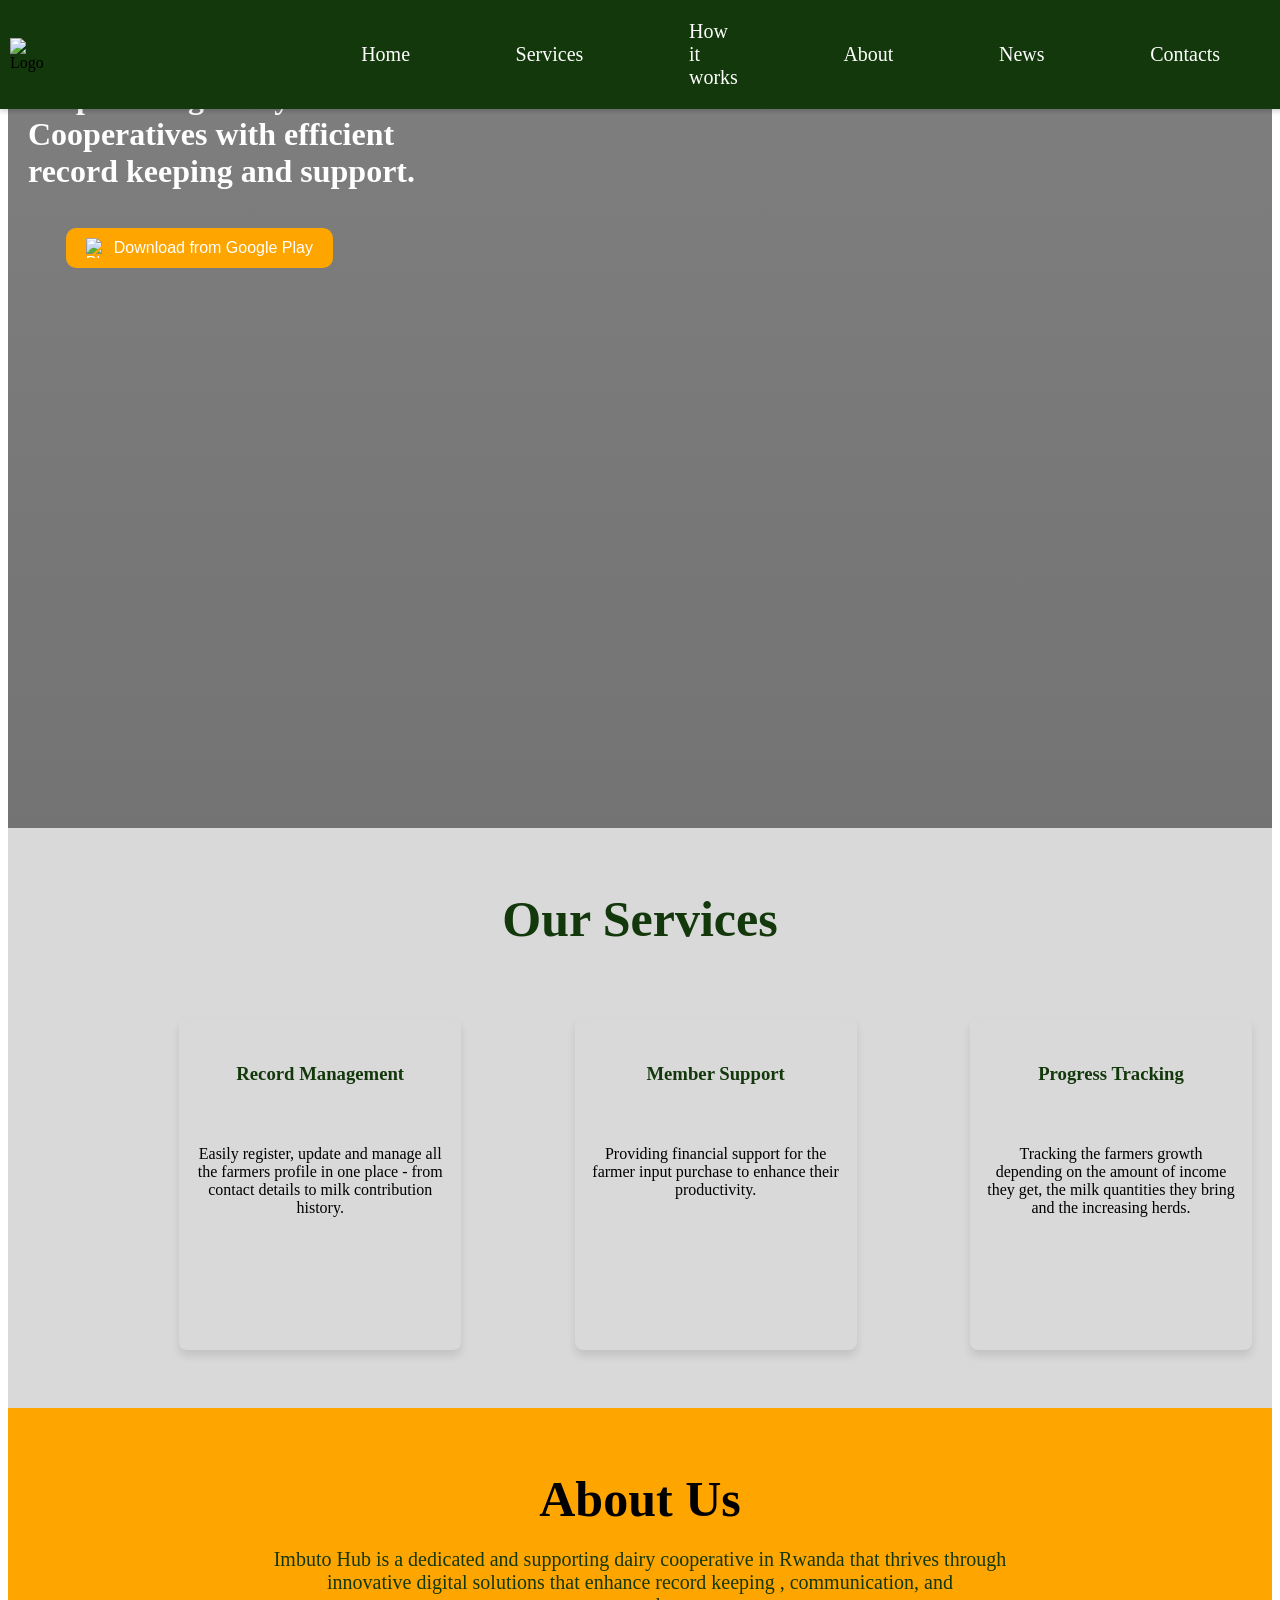
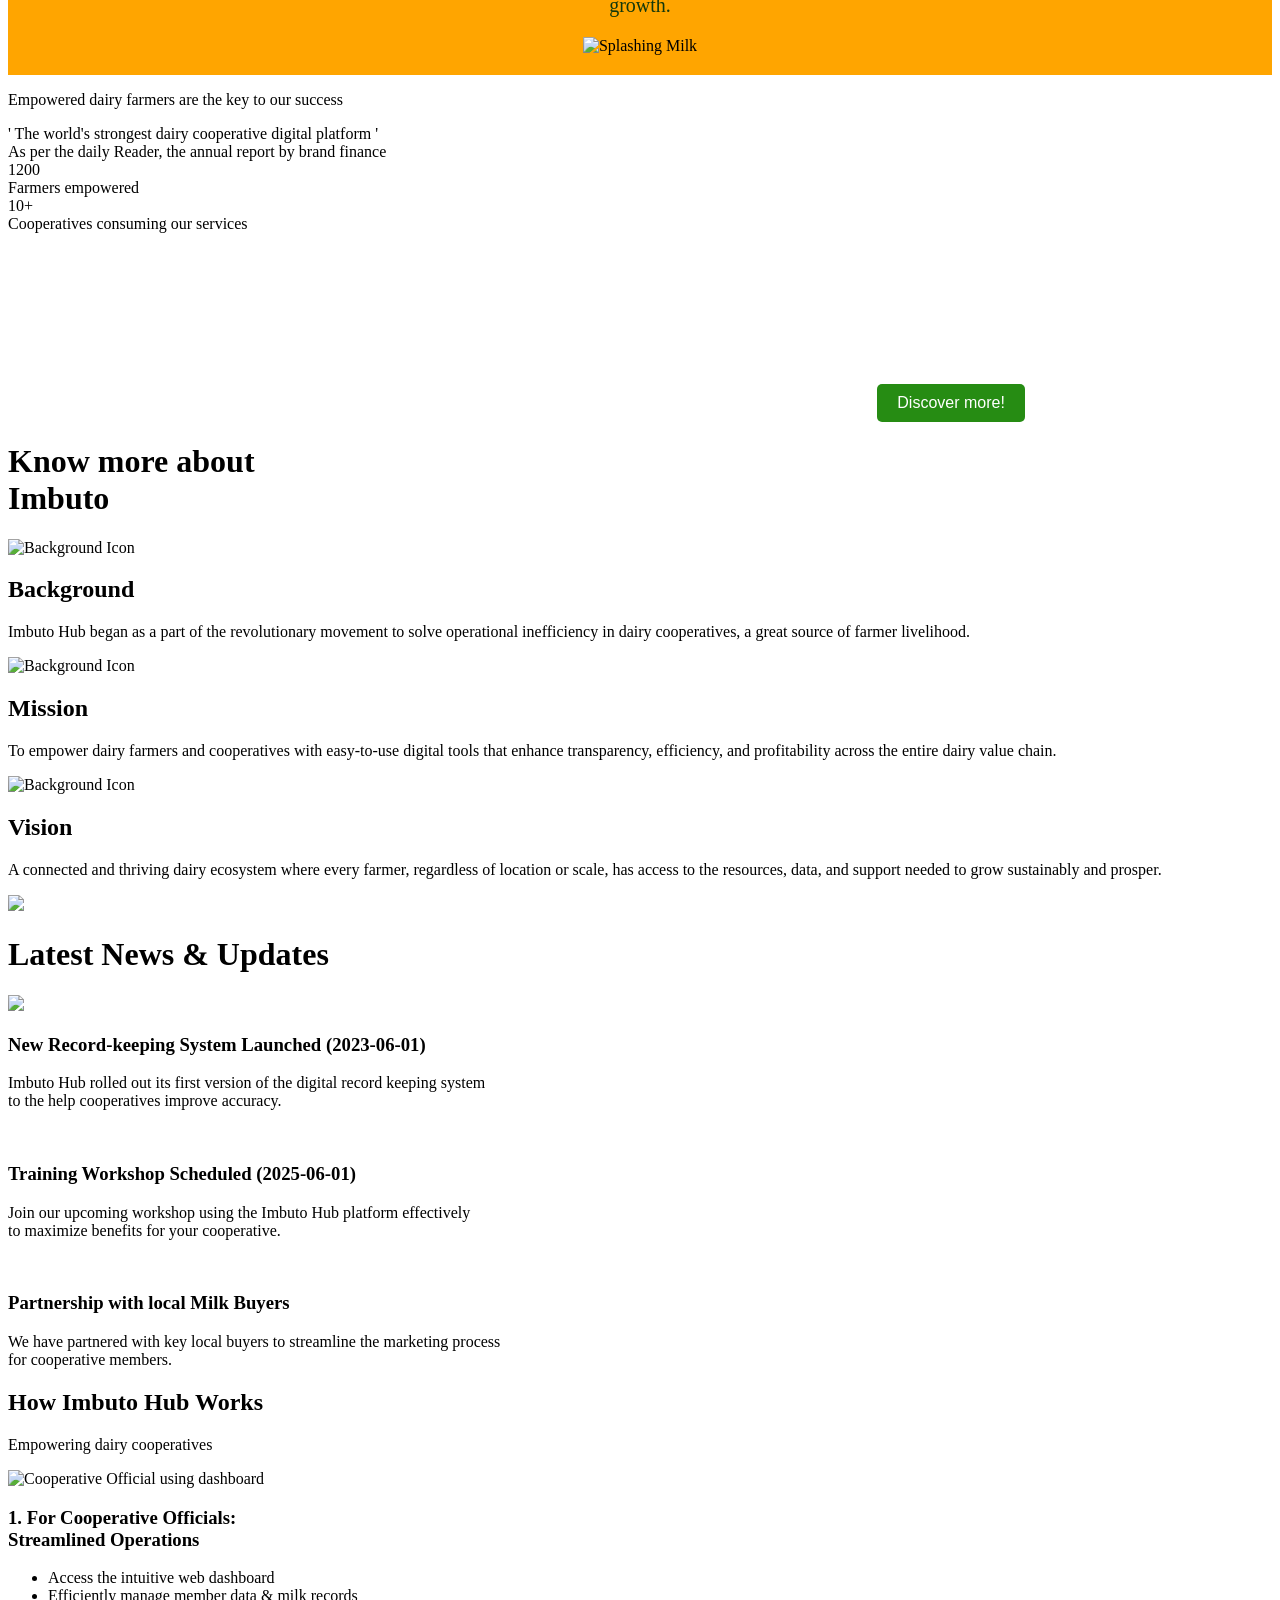
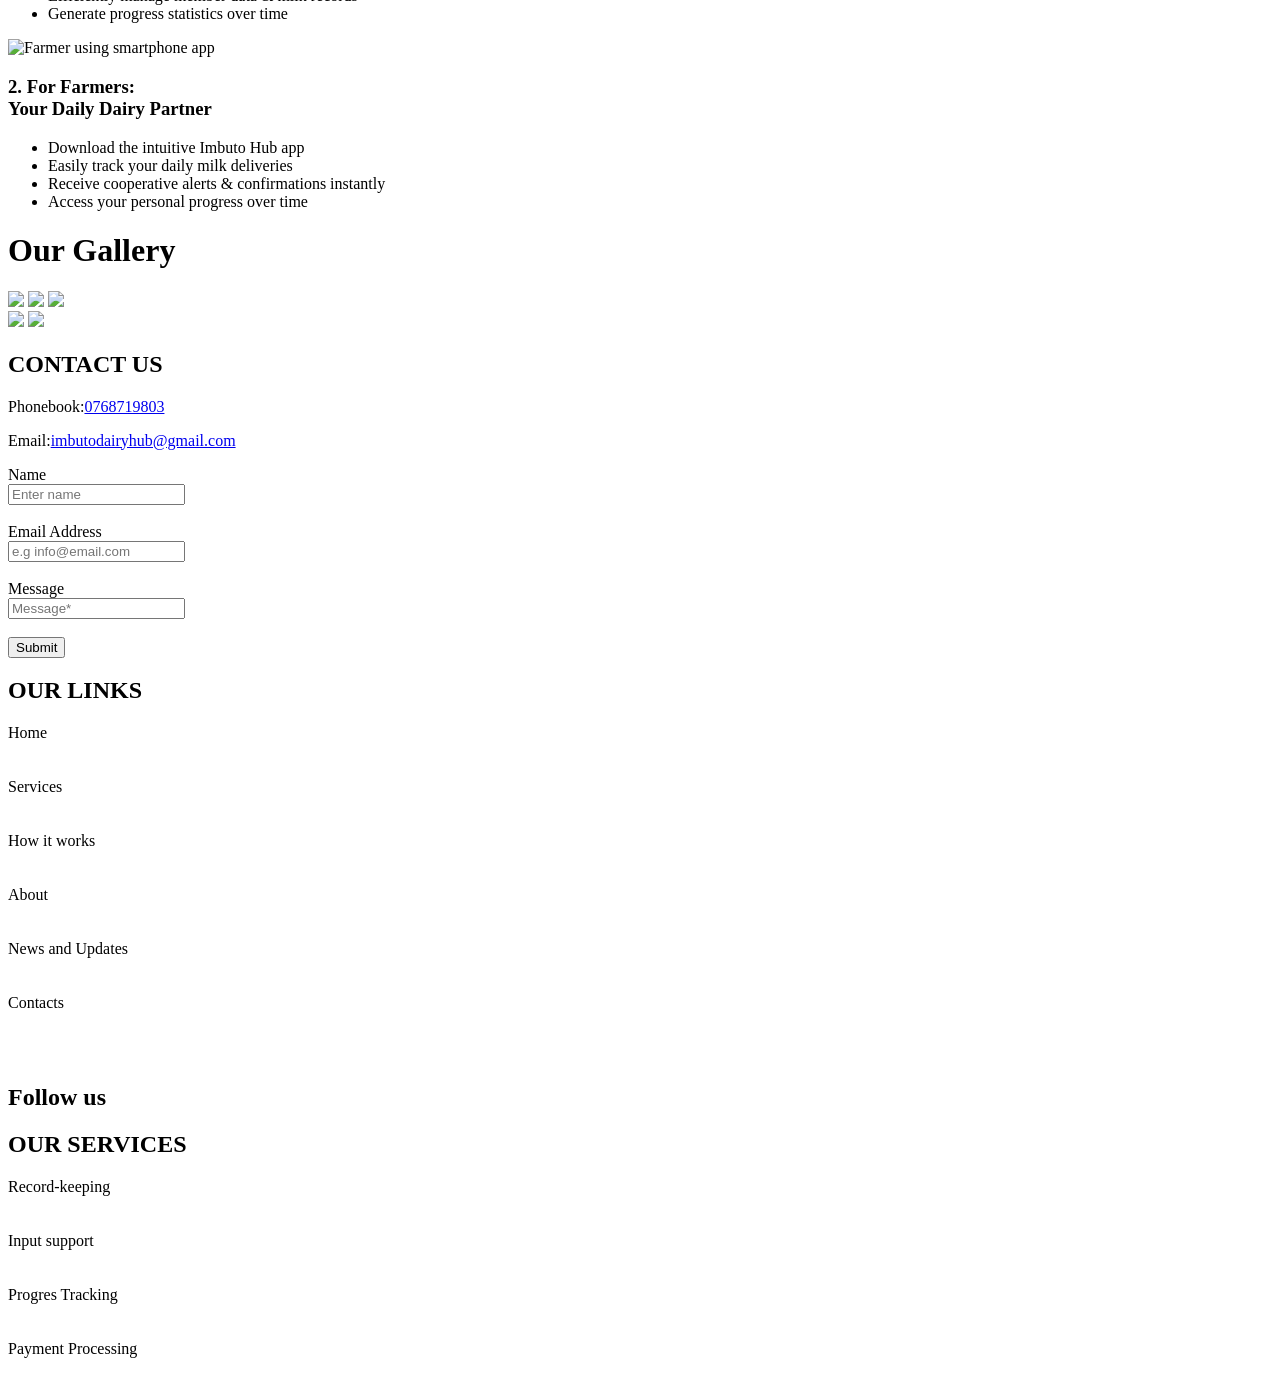
==== index.html @ 7a50d567 "created html file" ====
<!DOCTYPE html>
<html lang="en">
<head>
    <meta charset="UTF-8">
    <meta name="viewport" content="width=device-width, initial-scale=1.0">
    <title>Document</title>
</head>
<body>
    
    <div class="navigation-bar">
        <a href="" id="home">Home</a>
        <a href="#cooperative-service" id="home">Services</a>
        <a href="#our-work" id="home">How it works</a>
        <a href="#about-us" id="home">About</a>
        <a href="#heading1" id="home">News</a>
        <a href="#contact" id="home">Contacts</a>

    </div>
    <div class="homepage">
        <h1 >Empowering Dairy <br>Cooperatives with efficient <br>record keeping and support.</h1>
        <a href="https://play.google.com/store/games?hl=en"><button id="play-store">Download from Google
                Play</button></a>
    </div>

    <div class="first_image"></div>
    <div class="imbuto-services" id="cooperative-service">
        <h2>Our Services</h2>
        <div class="specific-services">
            <h3>Record Management</h3>
            <p>Easily register, update and manage all the farmers profile in one place - from contact details to milk
                contribution history.</p>
        </div>

        <div class="specific-services">
            <h3>Member Support</h3>
            <p>Providing financial support for the farmer input purchase to enhance their productivity.</p>
        </div>

        <div class="specific-services">
            <h3>Progress Tracking</h3>
            <p>Tracking the farmers growth depending on the amount of income they get, the milk quantities they bring
                and the increasing herds.</p>
        </div>
    </div>


    <div class="about-imbuto" id="about-us">
        <h2>About Us</h2>
        <p>Imbuto Hub is a dedicated and supporting dairy cooperative in Rwanda that thrives through <br>
            innovative digital solutions that enhance record keeping , communication, and <br>
            growth.
        </p>
    </div>
    <div id="statistics">
        <p>Empowered dairy farmers are the key to our success</p>
        <div class="statistics-container">
            <div class="statistic-item">' The world's strongest
                dairy cooperative digital platform '<br>
                As per the daily Reader, the annual report by brand finance
            </div>
            <div class="statistic-item">1200<br>
                Farmers empowered
            </div>
            <div class="statistic-item">10+<br>Cooperatives consuming our services
            </div>
        </div>
        <button>Discover more!</button>

    </div>


    <div class="know_imbuto">
        <div class="container">
            <div class="header">
                <div class="diamonds">
                    <div class="diamond green"></div>
                    <div class="diamond green"></div>
                    <div class="diamond green"></div>
                    <div class="diamond green"></div>
                </div>
                <h1>Know more about<br><span>Imbuto</span></h1>
                <div class="diamonds">
                    <div class="diamond green"></div>
                    <div class="diamond green"></div>
                    <div class="diamond green"></div>
                    <div class="diamond green"></div>
                </div>
            </div>
            <div class="information">
                <div class="info-section">
                    <div class="info-block">
                        <img src="https://img.icons8.com/ios-filled/50/000000/goal.png" alt="Background Icon">
                        <div>
                            <h2>Background</h2>
                            <p>Imbuto Hub began as a part of the revolutionary movement to solve operational
                                inefficiency in dairy cooperatives, a great source of farmer livelihood.</p>
                        </div>
                    </div>

                    <div class="info-block">
                        <img src="https://img.icons8.com/ios-filled/50/000000/goal.png" alt="Background Icon">
                        <div>
                            <h2>Mission</h2>
                            <p>To empower dairy farmers and cooperatives with easy-to-use digital tools that enhance
                                transparency, efficiency, and profitability across the entire dairy value chain.</p>
                        </div>
                    </div>

                    <div class="info-block">
                        <img src="https://img.icons8.com/ios-filled/50/000000/goal.png" alt="Background Icon">
                        <div>
                            <h2>Vision</h2>
                            <p>A connected and thriving dairy ecosystem where every farmer, regardless of location or
                                scale, has access to the resources, data, and support needed to grow sustainably and
                                prosper.</p>
                        </div>
                    </div>
                </div>

                <div class="image-section">
                    <img src="image/cow (1).jpg">
                </div>
            </div>
        </div>
        <h1 id="heading1">Latest News & Updates</h1>
        <div class="record">
            <div class="image">
                <img src="image/cow2.jpg">
            </div>
            <div class="updates">
                <h3 id="heading3">New Record-keeping System Launched (2023-06-01)</h3>
                <p>Imbuto Hub rolled out its first version of the digital record keeping
                    system<br>
                    to the help cooperatives improve accuracy.
                </p>
                <br>
                <h3 id="heading3">Training Workshop Scheduled (2025-06-01)</h3>
                <p>Join our upcoming workshop using the Imbuto Hub platform effectively <br>to
                    maximize benefits for your cooperative.
                </p>
                <br>
                <h3 id="heading3">Partnership with local Milk Buyers</h3>
                <p>We have partnered with key local buyers to streamline the marketing process <br>for cooperative
                    members.
                </p>
            </div>
        </div>
    </div>










    <div class="how-it-works-container" id="our-work">
        <section class="how-it-works-section">
            <div class="container">
                <h2 class="section-title">
                    How Imbuto Hub Works
                </h2>
                <p class="section-subtitle">Empowering dairy cooperatives </p>
                <div id="officials-block" class="feature-block">
                    <div class="feature-image">
                        <img src="image/download (1).png" alt="Cooperative Official using dashboard">
                    </div>
                    <div class="feature-content">
                        <h3>1. For Cooperative Officials: <br>Streamlined Operations</h3>
                        <ul>
                            <li class="animated-item">Access the intuitive web dashboard</li>
                            <li class="animated-item">Efficiently manage member data & milk records</li>
                            <li class="animated-item">Generate progress statistics over time</li>
                        </ul>
                    </div>
                </div>
                <div id="farmers-block" class="feature-block reverse">
                    <div class="feature-image">
                        <img src="image/farmer (1).png" alt="Farmer using smartphone app">
                    </div>
                    <div class="feature-content">
                        <h3>2. For Farmers: <br>Your Daily Dairy Partner</h3>
                        <ul>
                            <li class="animated-item">Download the intuitive Imbuto Hub app</li>
                            <li class="animated-item">Easily track your daily milk deliveries</li>
                            <li class="animated-item">Receive cooperative alerts & confirmations instantly</li>
                            <li class="animated-item">Access your personal progress over time</li>
                        </ul>
                    </div>
                </div>
            </div>
        </section>
    </div>



    <script>
        document.addEventListener('DOMContentLoaded', () => {
            const featureBlocks = document.querySelectorAll('.feature-block');
            const observer = new IntersectionObserver((entries) => {
                entries.forEach(entry => {
                    if (entry.isIntersecting) {
                        entry.target.classList.add('is-visible');
                        const listItems = entry.target.querySelectorAll('.animated-item');
                        listItems.forEach((item, index) => {
                            item.style.transitionDelay = `${index * 0.15}s`;
                            item.classList.add('item-visible');
                        });
                        observer.unobserve(entry.target);
                    }
                });
            }, {
                threshold: 0.3
            });
            featureBlocks.forEach(block => {
                observer.observe(block);
            });
        });
    </script>




    <div class="container">
        <h1 id="gallery-heading"> Our Gallery</h1>
        <div class="first-image">
            <img src="image/coe-house.jpg">
            <img src="image/farmer-cow.jpg">

            <img src="image/container.jpg">

        </div>
        <div class="second-image">
            <img src="image/cows.jpg">
            <img src="image/cow-little.jpg">
        </div>
    </div>
    <footer class="footer" >
    <div class="ally">
        <div class="contactus" id="contact">
            <h2>CONTACT US</h2>
            <span id="phone">
                <p>Phonebook:<a href="tel:0768719803">0768719803</a></p>

               <p>Email:<a href="mailto: imbutodairyhub@gmail.com">imbutodairyhub@gmail.com</a></p>
            </span>

            <form class="form">
                <label for="name">Name</label><br>
                <input id="name" type="text" placeholder="Enter name "><br><br>
                 <label for="email">Email Address</label><br>
                <input id="email" type="email" placeholder="e.g info@email.com"><br><br>
                 <label for="message">Message</label><br>
                <input id="message" type="text" placeholder="Message*" ><br><br>
                <div class="submit-button">
                    <button type="button">Submit</button>
                </div>
            </form>
        </div>
        <div class="my-links">
            <h2>OUR LINKS</h2>
            <p>Home<br><br><br>
            Services<br><br><br>
            How it works <br><br><br>
            About<br><br><br>
            News and Updates<br><br><br>
            Contacts
        </p><br><br>
        <h2>Follow us</h2>
        <div class="socialicons">
            
            <a href="#" class="social-icon facebook" aria-label="Facebook"><i class="fab fa-facebook-f"></i></a>
            <a href="#" class="social-icon instagram" aria-label="Instagram"><i class="fab fa-instagram"></i></a>
            <a href="#" class="social-icon youtube" aria-label="YouTube"><i class="fab fa-youtube"></i></a>
        
        </div>
        </div>
        <div class="services">
            <h2>OUR SERVICES</h2>
            <p>Record-keeping<br><br><br>
               Input support<br><br><br>
               Progres Tracking<br><br><br>
               Payment Processing</p>
        </div>
    </div>
    <!-- <div class="bottom">
        <p>Copyright @ 2025 All Rights Reserversed</p>
        <img>
        <p>Privacy and Cookie Policy | <a href="https://www.safaricom.co.ke/media-center-landing/terms-and-conditions/terms-and-conditions-for-customer-dtb-digifarm-loan">Terms and Service</a></p>
    </div> -->
</footer>

    <script src="index.js"></script>
</body>
</html>
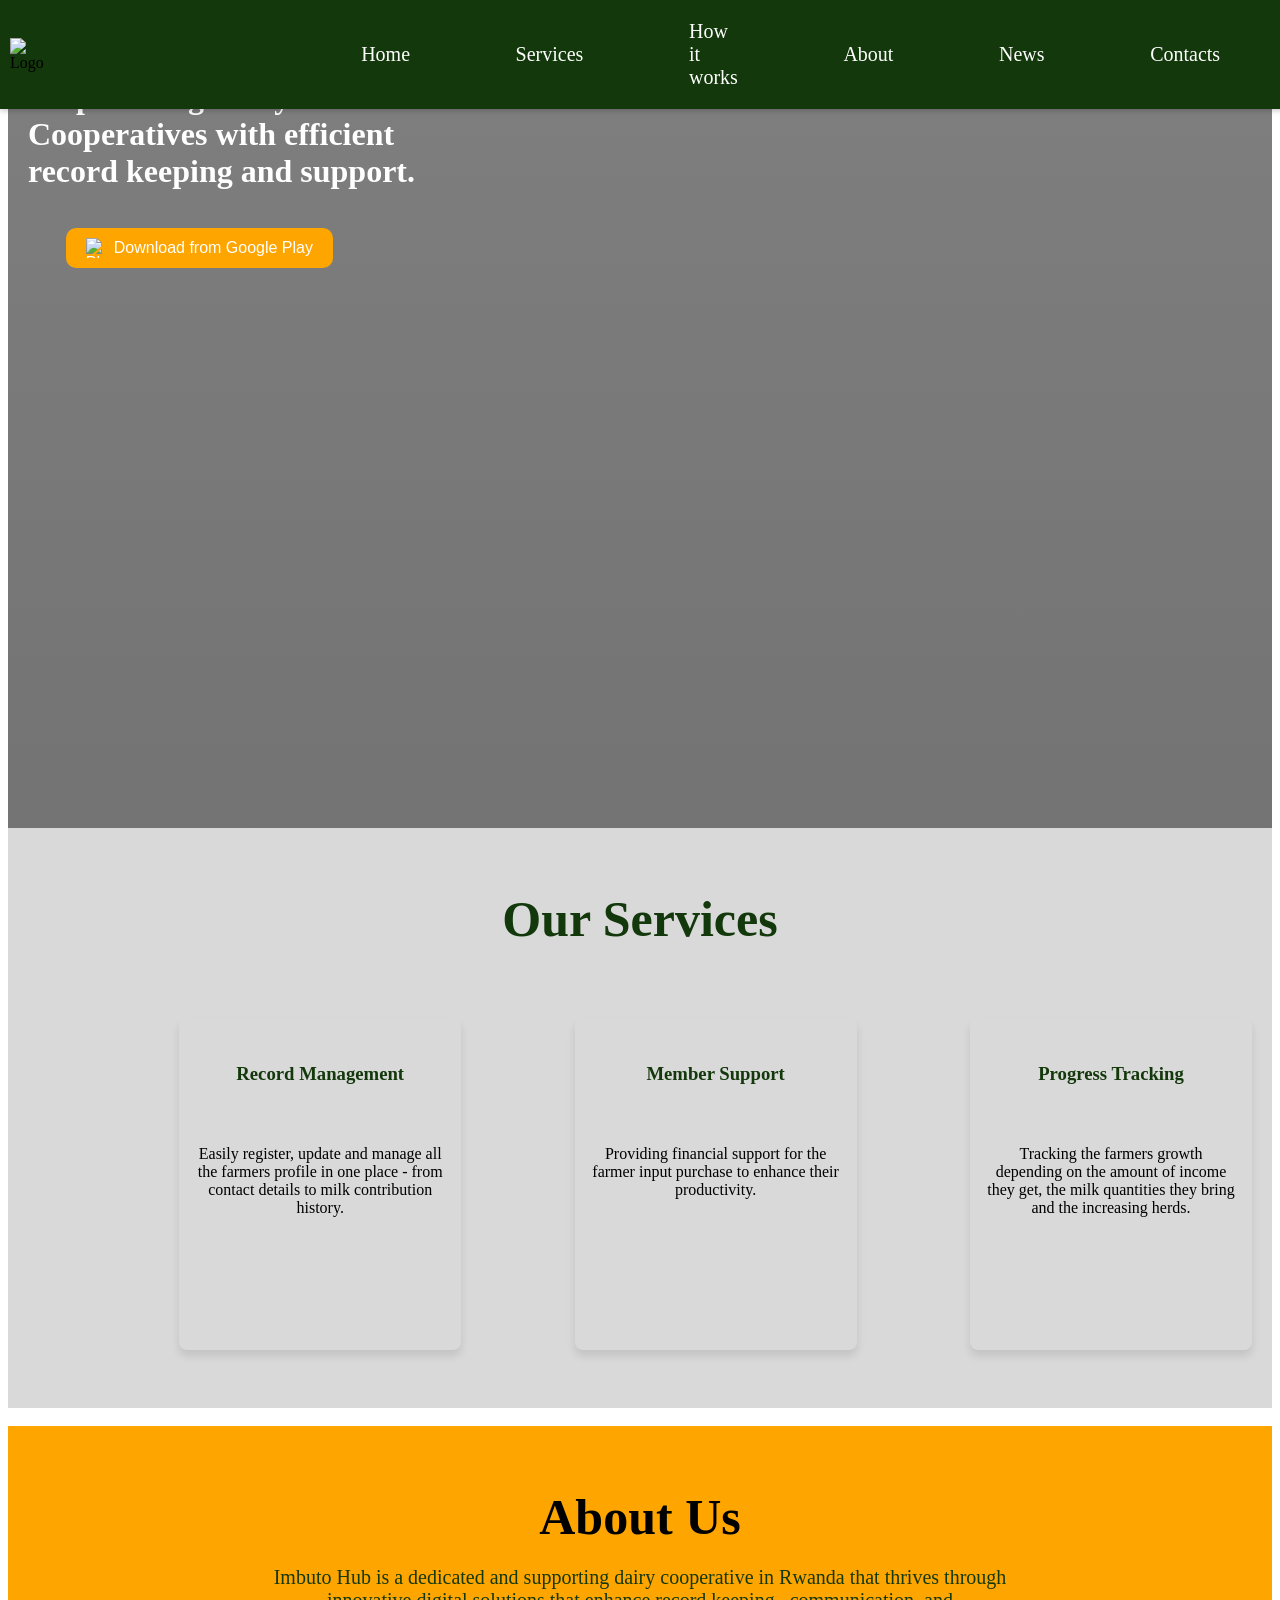
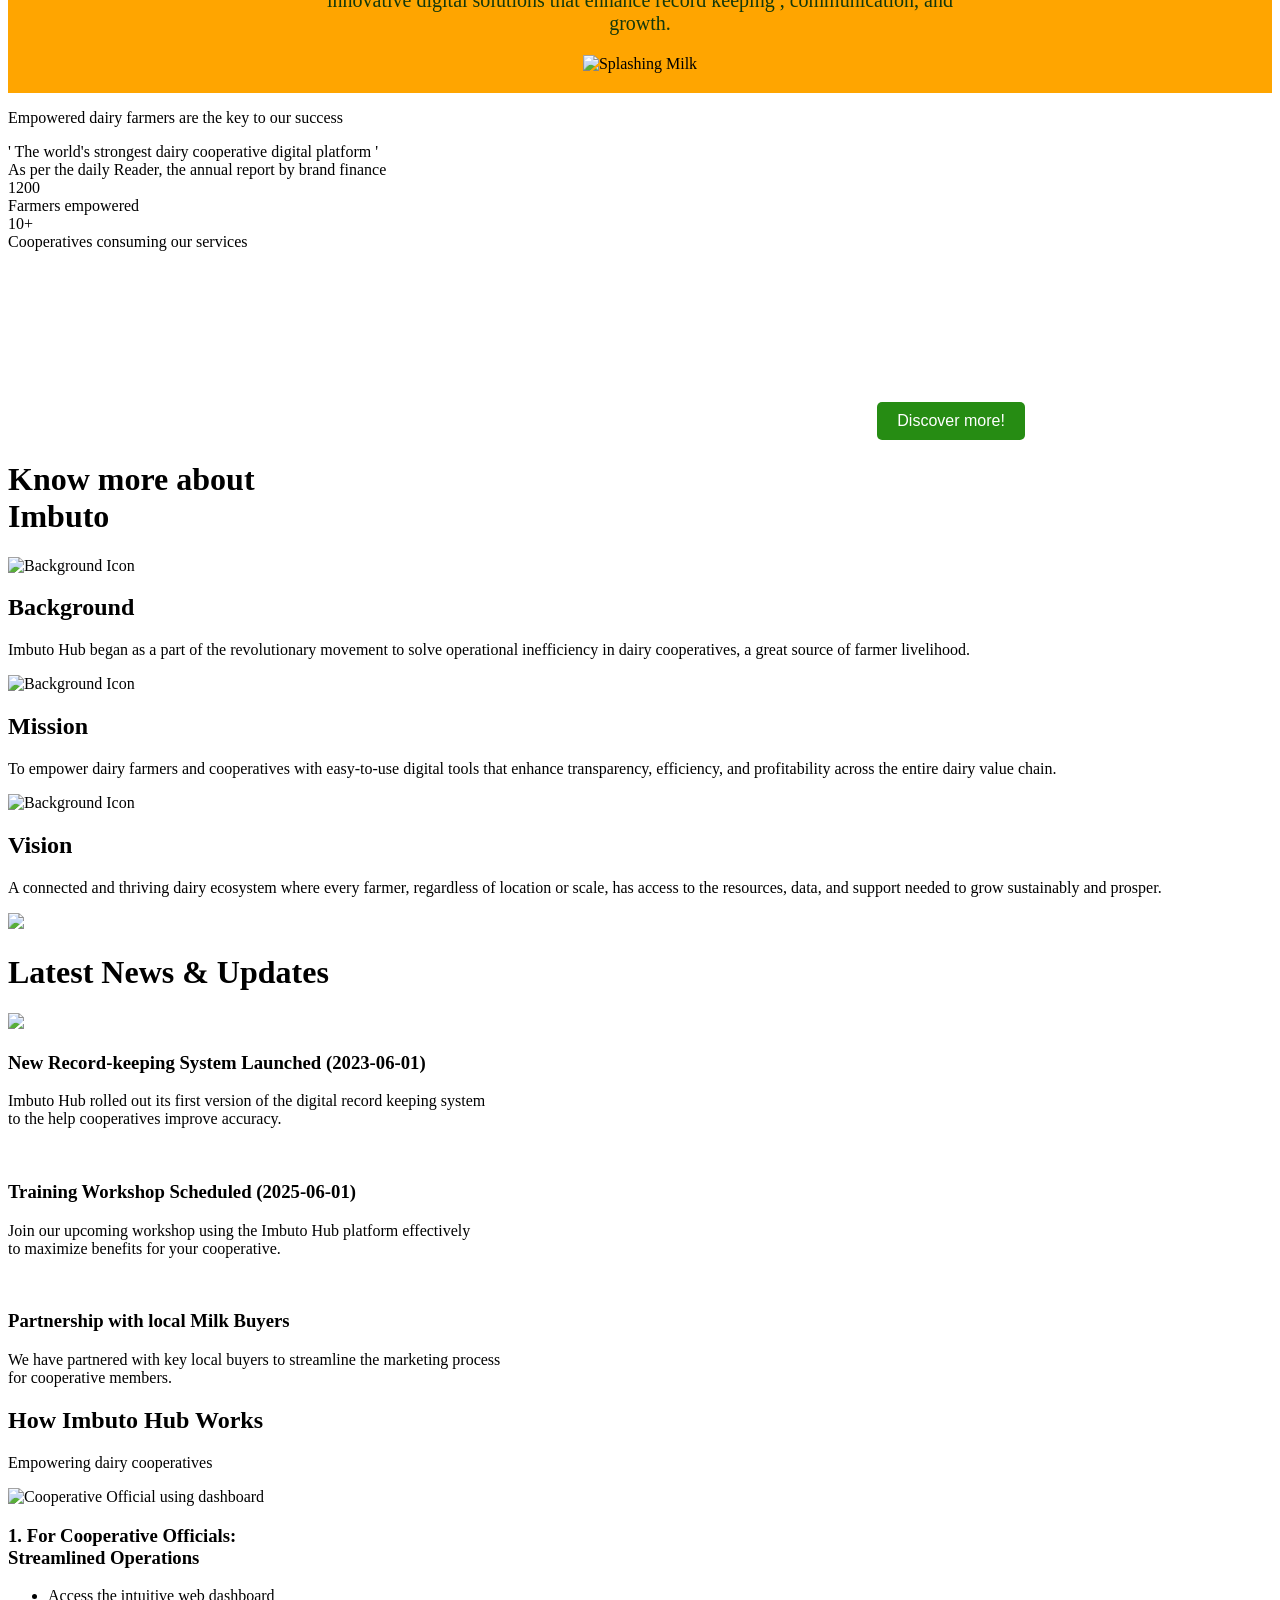
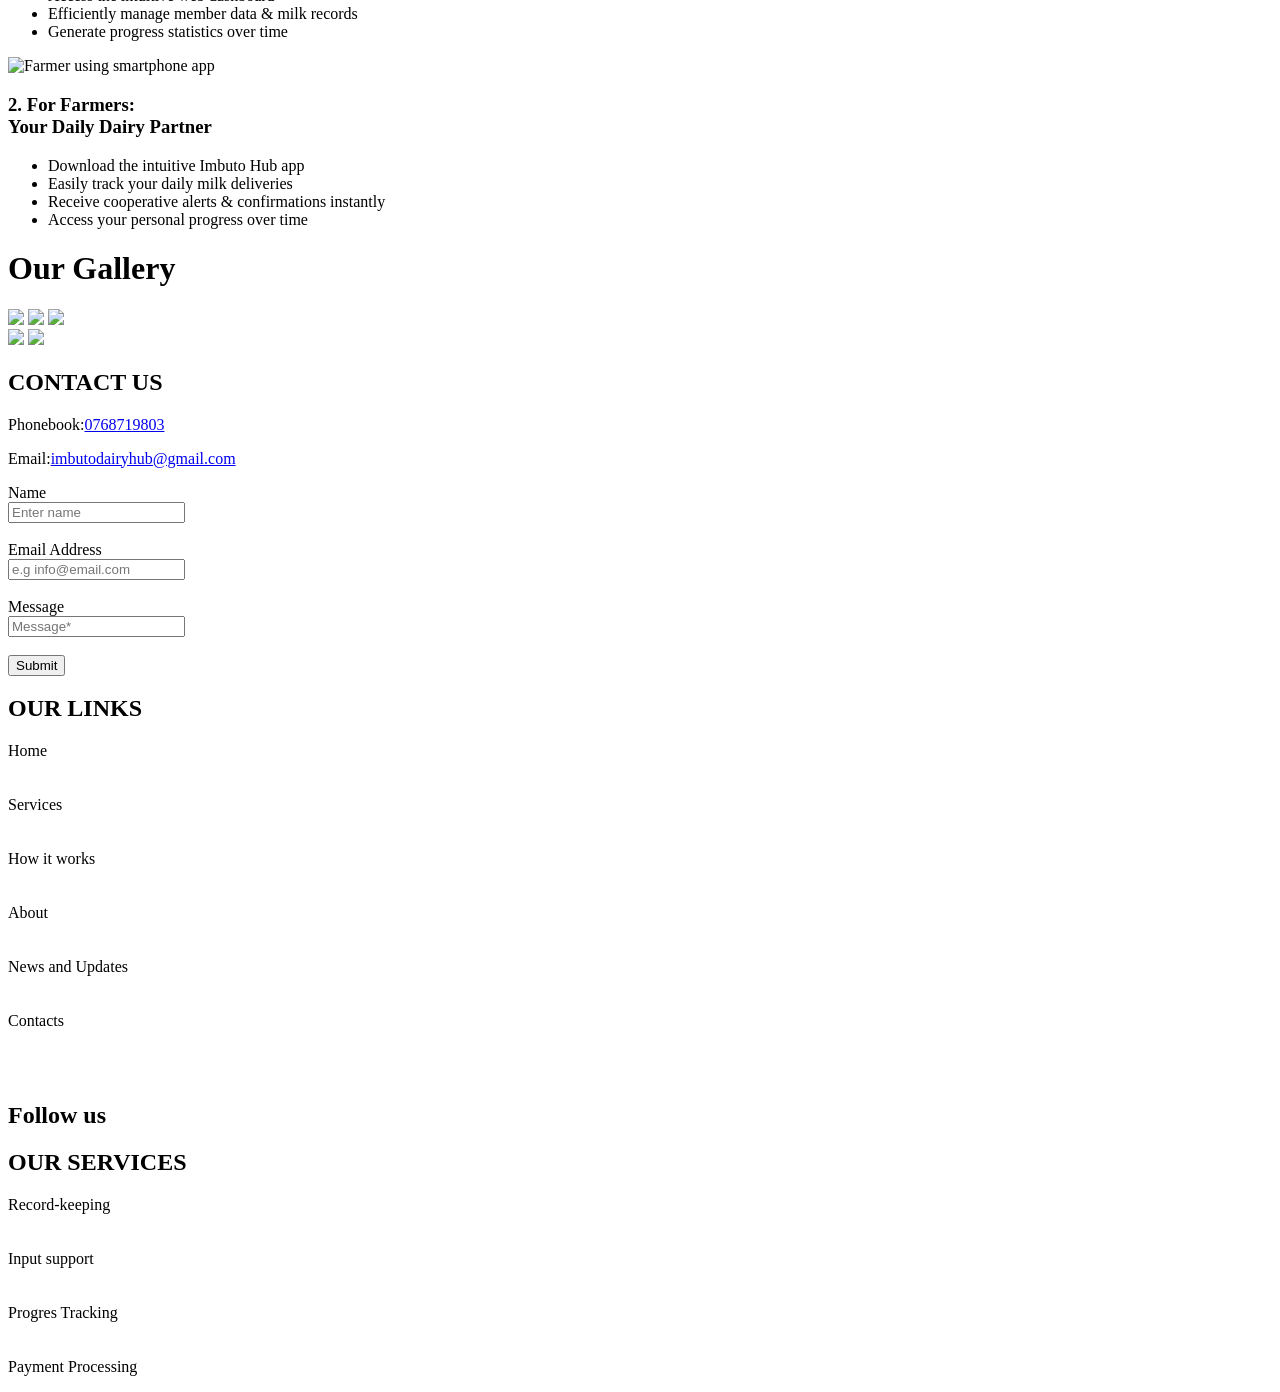
==== commit 25640739: "created html file" ====
--- a/index.html
+++ b/index.html
@@ -42,6 +42,7 @@
                 and the increasing herds.</p>
         </div>
     </div>
+    <br>
 
 
     <div class="about-imbuto" id="about-us">
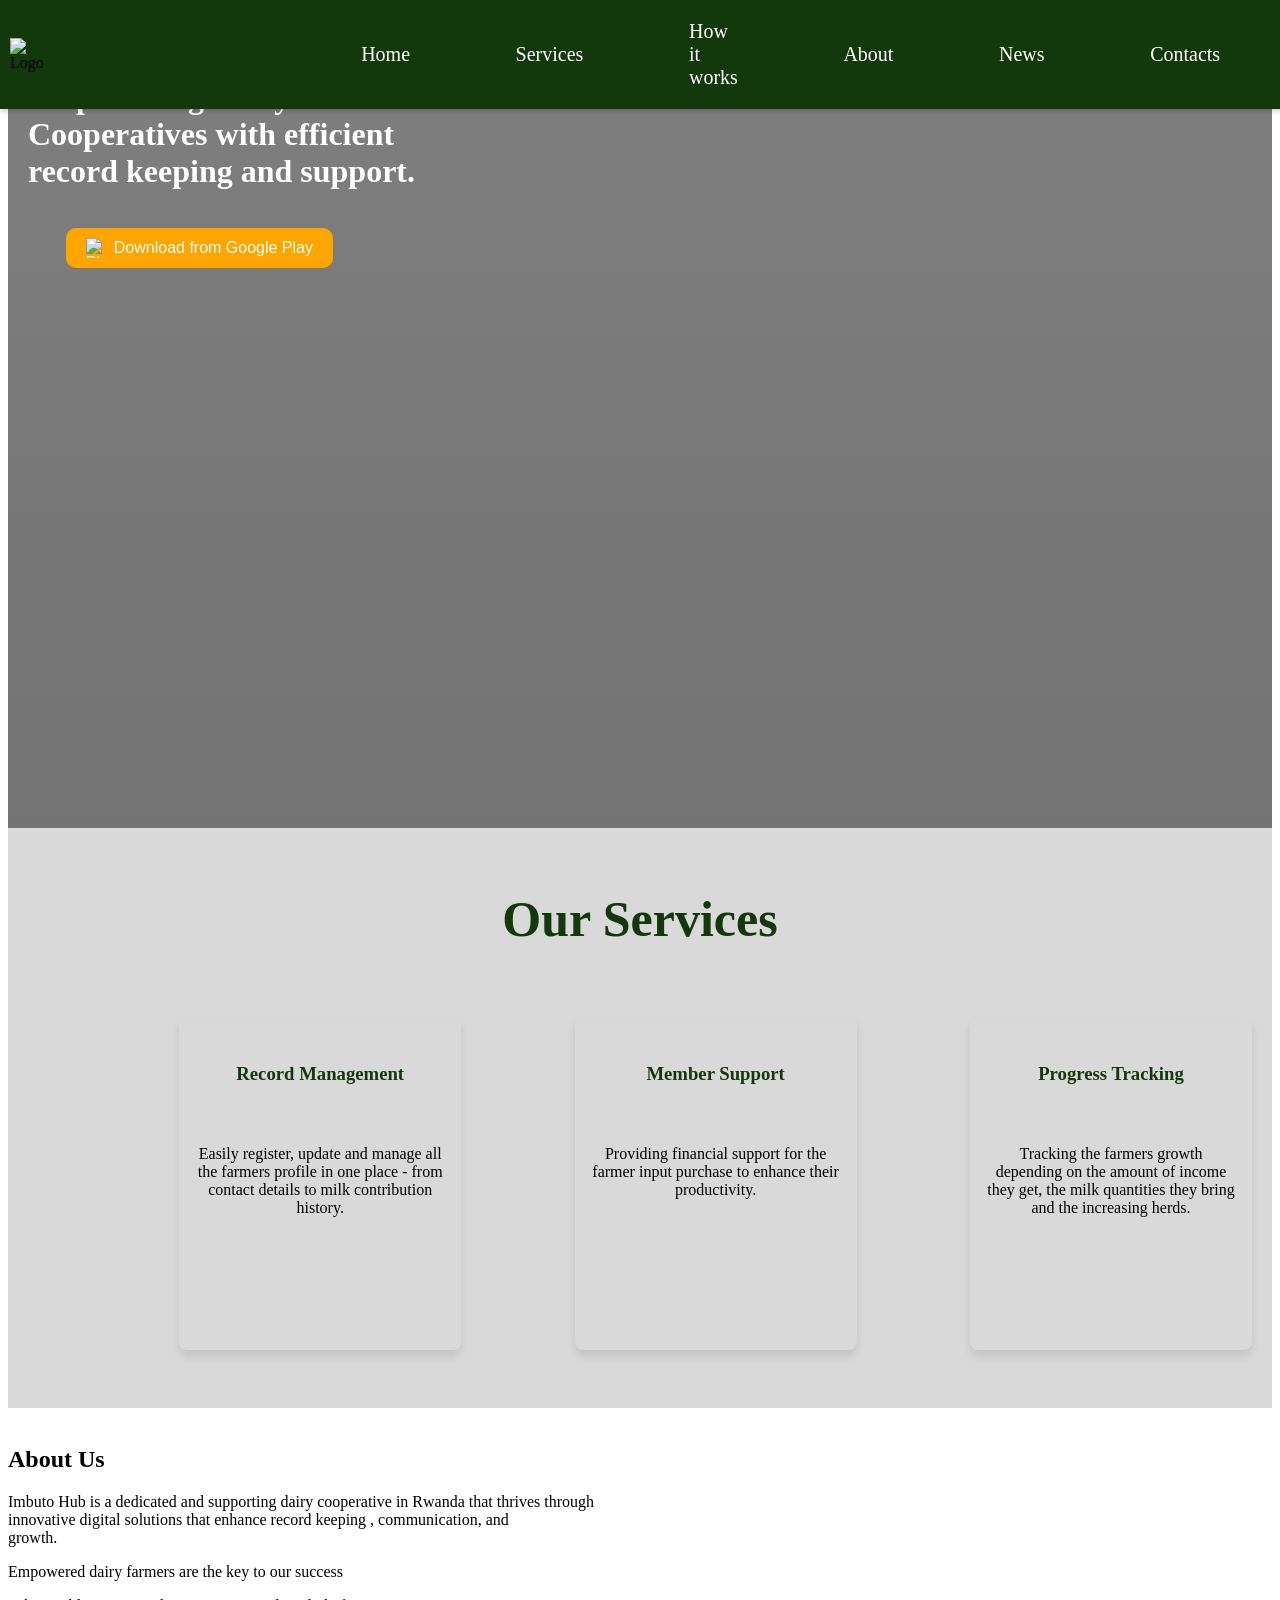
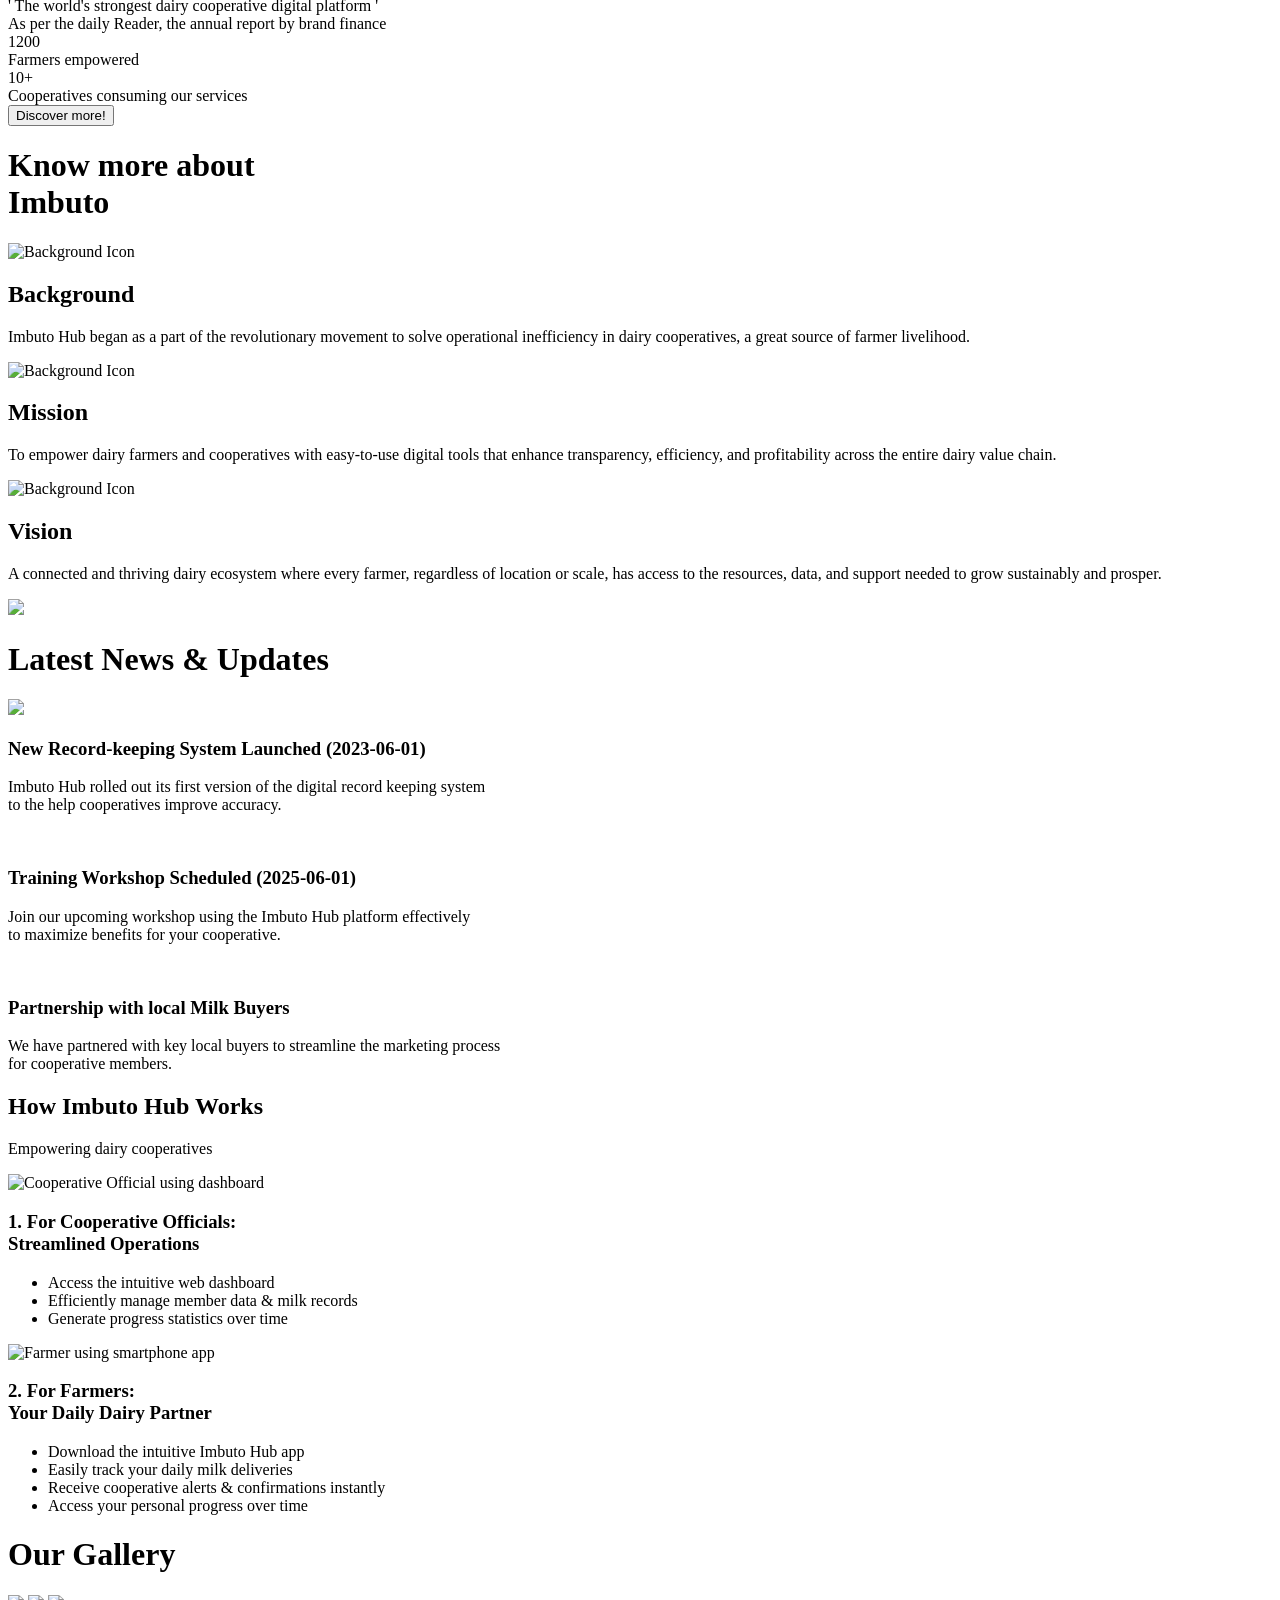
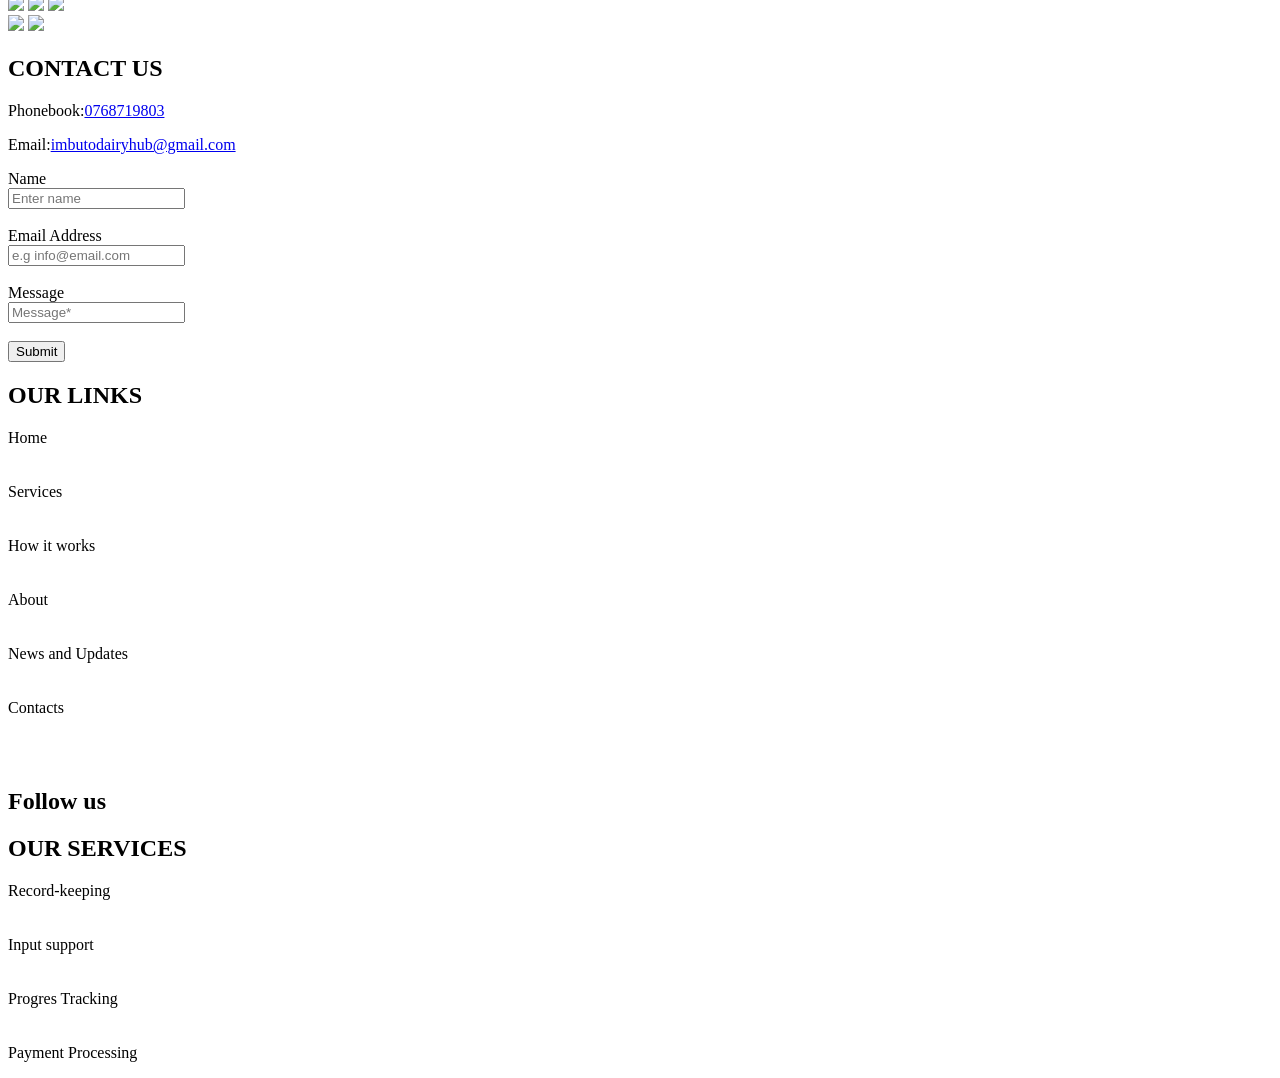
==== commit 2000f0e7: "created html file" ====
--- a/index.html
+++ b/index.html
@@ -42,7 +42,7 @@
                 and the increasing herds.</p>
         </div>
     </div>
-    <br>
+    <br
 
 
     <div class="about-imbuto" id="about-us">
